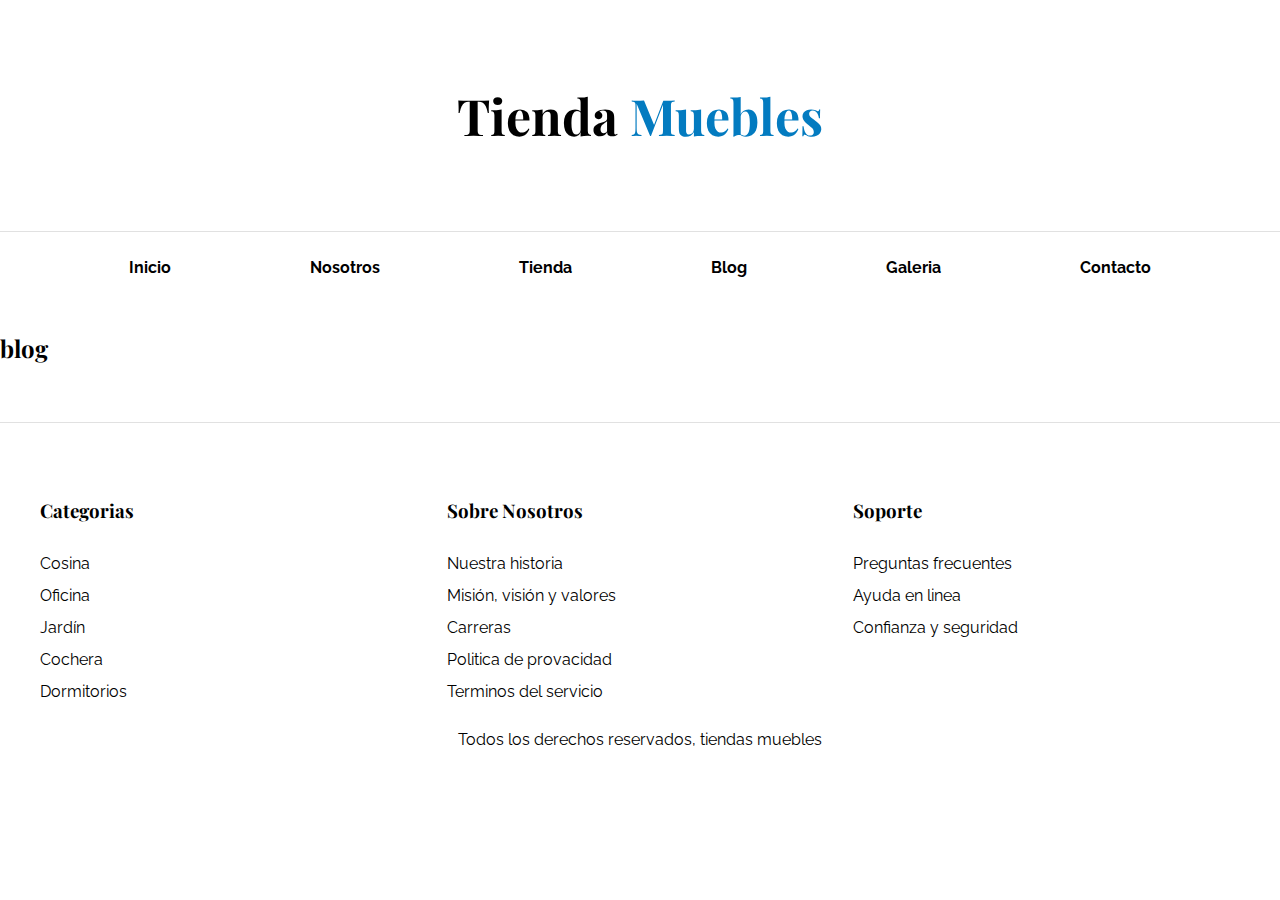
==== blog.html @ c74bbe95 "Finalizando el home" ====
<!DOCTYPE html>
<html lang="en">
<head>
  <meta charset="UTF-8">
  <meta http-equiv="X-UA-Compatible" content="IE=edge">
  <meta name="viewport" content="width=device-width, initial-scale=1.0">
  
  <link rel="preconnect" href="https://fonts.googleapis.com">
  <link rel="preconnect" href="https://fonts.gstatic.com" crossorigin>
  <link href="https://fonts.googleapis.com/css2?family=Playfair+Display:wght@400;700&family=Raleway:wght@400;700&display=swap" rel="stylesheet"> 

  <link rel="stylesheet" href="style.css">
  <link rel="stylesheet" href="./src/styles/normalize.css">
  <link rel="stylesheet" href="./src/styles/style.css">

  <title>Document</title>
</head>
<body>
  <header>
    <div class="contenedor">
      <h1 class="nombre-sitio">tienda <span>muebles</span></h1>
    </div>
  </header>
  
  <section class="contenedor-navegacion">
    <nav class="nav-principal contenedor">
      <a href="index.html">Inicio</a>
      <a href="nosotros.html">Nosotros</a>
      <a href="tienda.html">Tienda</a>
      <a href="blog.html">Blog</a>
      <a href="galeria.html">Galeria</a>
      <a href="contacto.html">Contacto</a>
    </nav> <!-- fin navegación -->
  </section>

  <section>
    <h2>blog</h2>
  </section>

  <footer class="site-footer">
    <div class="grid-footer contenedor">

      <div>
        <h3>Categorias</h3>
        <nav class="footer-menu">
          <a href="#">Cosina</a>
          <a href="#">Oficina</a>
          <a href="#">Jardín</a>
          <a href="#">Cochera</a>
          <a href="#">Dormitorios</a>
        </nav>
      </div>
  
      <div>
        <h3>Sobre Nosotros</h3>
        <nav class="footer-menu">
          <a href="#">Nuestra historia</a>
          <a href="#">Misión, visión y valores</a>
          <a href="#">Carreras</a>
          <a href="#">Politica de provacidad</a>
          <a href="#">Terminos del servicio</a>
        </nav>
      </div>
  
      <div>
        <h3>Soporte</h3>
        <nav class="footer-menu">
          <a href="#">Preguntas frecuentes</a>
          <a href="#">Ayuda en linea</a>
          <a href="#">Confianza y seguridad</a>
        </nav>
      </div>
    </div>
    <p class="text-center">Todos los derechos reservados, tiendas muebles</p>
  </footer>
</body>
</html>
---- src/styles/style.css ----
:root {
  --lg: 5rem;
  --md: 2.0rem;
  --sm: 1.8rem;
  --xsm: 1.6rem;
  --playfair: 'Playfair Display', serif;
  --raleway: 'Raleway', sans-serif;
}
/** Box sizing */

html {
  box-sizing: border-box;
  font-size: 62.5%;
}

*, *:before, *:after {
  box-sizing: inherit;
}

/* Globales */
body {
  font-family: var(--raleway);
  font-size: 1.6rem;
  line-height: 2;
}
a {
  text-decoration: none;
  color: #000;
}
img {
  max-width: 100%;
  display: block;
}
h1, h2, h3 {
  font-family: var(--playfair);
}

.contenedor {
  max-width: 120rem;
  margin: 0 auto;
}

.btn {
  background-color: #8cbc00;
  display: block;
  color: #fff;
  text-transform: uppercase;
  font-weight: 900;
  padding: 1.2rem .8rem;
  border: none;
  /* border-radius: .5rem; */
  transition: background-color .3s ease-out;
 }
 
 .btn:hover {
   background-color: #769c02;
 }

/* utilidades */
.text-center {
  text-align: center;
}

/* Header y navegación */
.nombre-sitio {
  font-size: var(--lg);
  text-align: center;
  padding: 3.2rem 0;
  text-transform: capitalize;
  
}

.nombre-sitio span {
  color: #037bc0;
  text-transform: capitalize;
}

.contenedor-navegacion {
  border-top: 1px solid #e1e1e1;
  
}
.navegacion {
  width: 100%;
  /* background-color: grey; */
}

.nav-principal {
  padding: 2rem;
  display: flex;
  justify-content: space-around;
  font-size: var(--xsm);
  font-weight: bold;
}

.hero {
  width: 100%;
  height: 55rem;
  background-image: url('../img/principal.jpg');
  background-position: center center;
  background-size: cover;
  background-repeat: no-repeat;
}

/* Categorias */
.categorias {
  margin-top: 3rem;
}
.categorias h2{
  margin: 2rem 0;
  text-align: center;
  font-size: var(--md);
  text-transform: capitalize;
}
.categorias span {
  color: #037bc0;
}
.listado-categorias {
  display: grid;
  grid-template-columns: repeat(3, 1fr);
  gap: 1.6rem;
}
.categoria img {
  width: 100%;
  /* height: 100%; */
}
.categoria a{
  display: block;
  text-align: center;
  padding: 1.2rem 0;
  font-size: var(--xsm);
  margin: 0;
}

.categoria a:hover {
  background-color: #037bc0;
  color: white;
  cursor: pointer;
  border-bottom-right-radius: 1rem;
}


/* sobre nosotros*/
.about-us {
  background-image: linear-gradient(to right, transparent 50%, #037bc0 50%, #037bc0), url(../img/nosotros.jpg);
  background-position: left center;
  padding: 10rem 0;
  background-repeat: no-repeat;
  background-size: 100%, 100rem;
  margin-top: 2.4rem;
}

.about-us-grid {
  display: grid;
  grid-template-columns: repeat(2, 1fr);
  column-gap: 8rem;
}
.text-about-us {
  grid-column: 2 / 3;
  color: white;
}
.text-about-us p {
  line-height: 1.8;
}

/*  lista de productos */
.listado-productos {
  display: grid;
  grid-template-columns: repeat(6, 1fr);
  gap: 1.2rem;
}
.producto:nth-child(1) {
  grid-column: 1 / 7;
  grid-row: 1 / 2;
  display: grid;
  grid-template-columns: 3fr 1fr;
}
.producto:nth-child(1) img {
  width: 100%;
  height: 43rem;
  object-fit: cover;
}
.producto:nth-child(2), .producto:nth-child(3) {
  grid-row: 2 / 3;
}
.producto:nth-child(2) {
  grid-column: 1 / 4;
}
.producto:nth-child(2) img, .producto:nth-child(3) img {
  width: 100%;
  height: 30rem;
  object-fit: cover;
}
.producto:nth-child(3) {
  grid-column: 4 / 7;
}
.producto:nth-child(4), .producto:nth-child(5), .producto:nth-child(6) {
  grid-row: 3 / 4;
}
.producto:nth-child(4) {
  grid-column: 1 / 3;
}
.producto:nth-child(5) {
  grid-column: 3 / 5;
}
.producto:nth-child(6) {
  grid-column: 5 / 7;
}

.producto:nth-child(4) img, .producto:nth-child(5) img, .producto:nth-child(6) img {
  width: 100%;
  height: 35rem;
  object-fit: cover;
}

.producto {
  background-color: #037bc0;
}

.texto-producto {
  text-align: center;
  color: #fff;
}
.texto-producto h2 {
  margin: 0;
}
.texto-producto p {
  margin: 0 0 0.5rem;
}
.texto-producto .precio {
  font-size: 2.8rem;
  font-weight: 900;
}

/* footer */
.site-footer {
 border-top: 1px solid #e1e1e1;
 margin-top: 5rem;
 padding-top: 5rem;
}
.grid-footer {
  display: grid;
  grid-template-columns: repeat(3, 1fr);
  gap: 20px;
}
.footer-menu a {
  display: block;
}
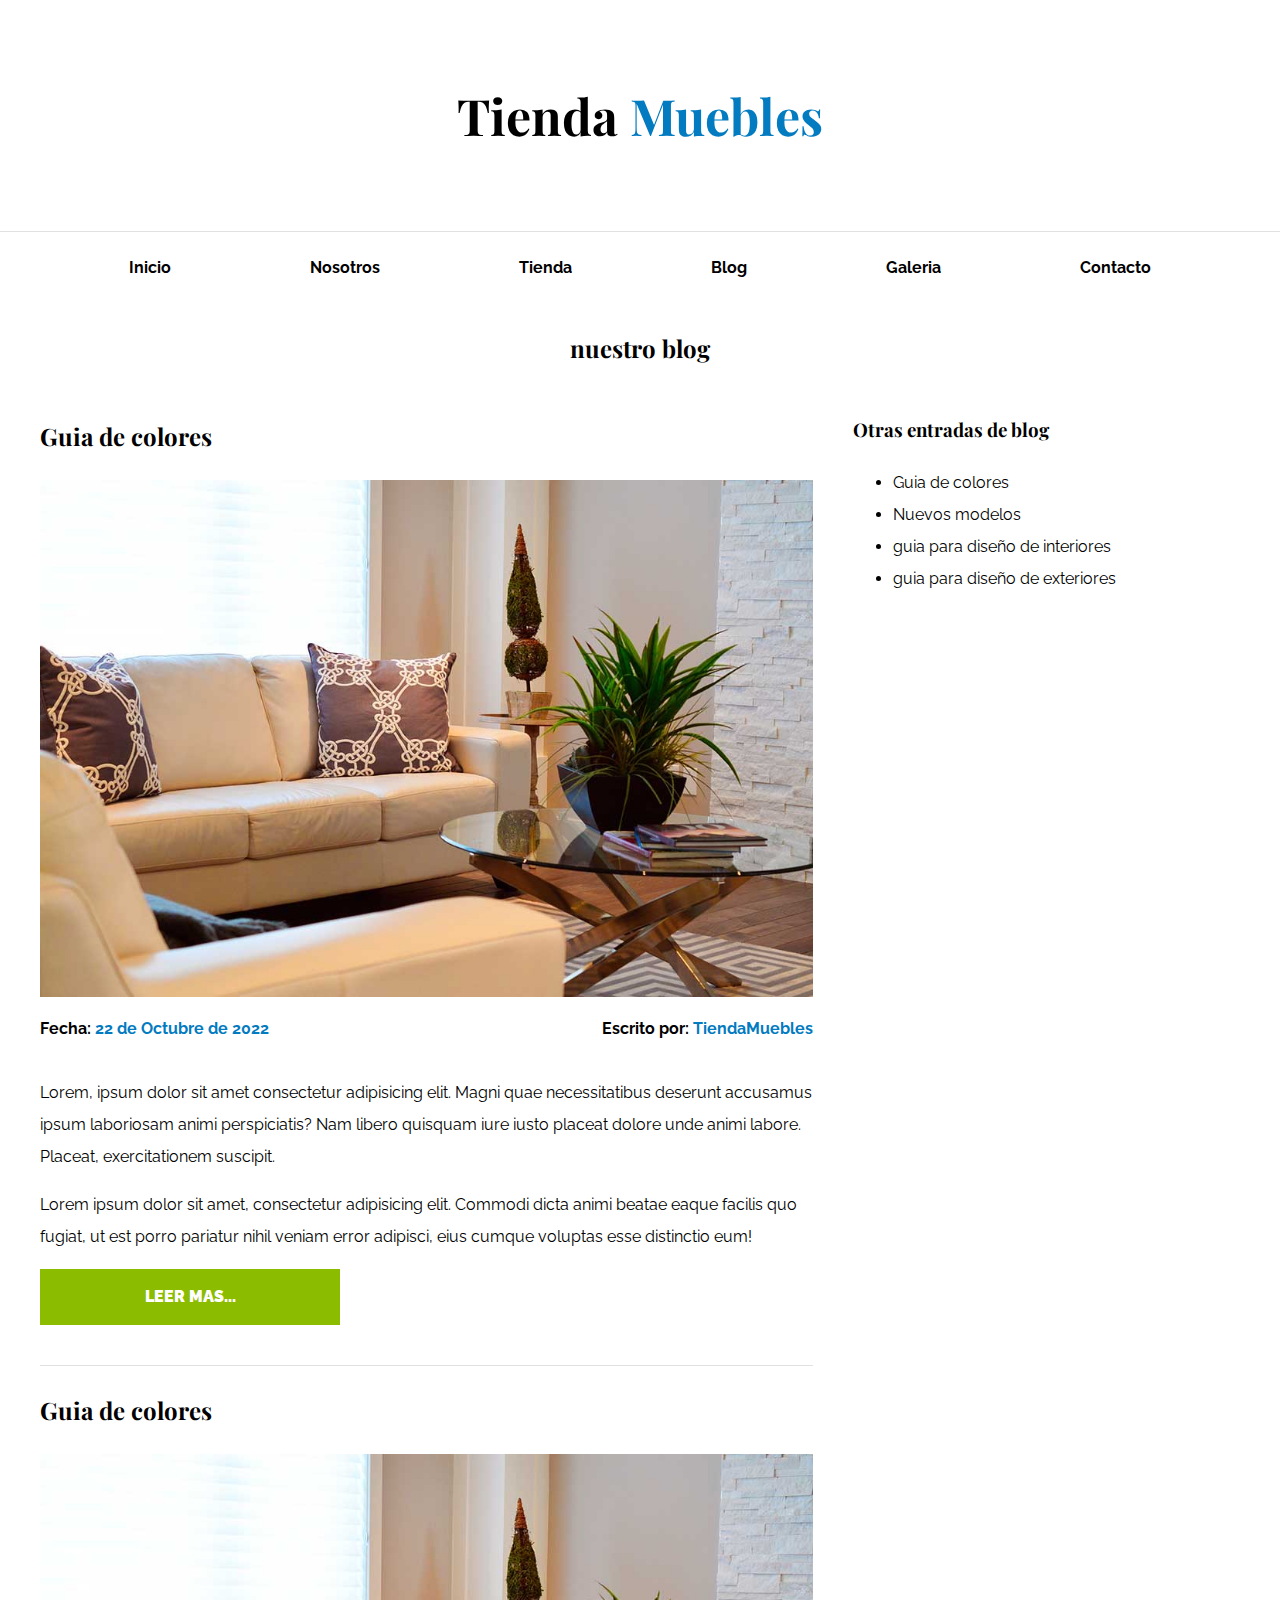
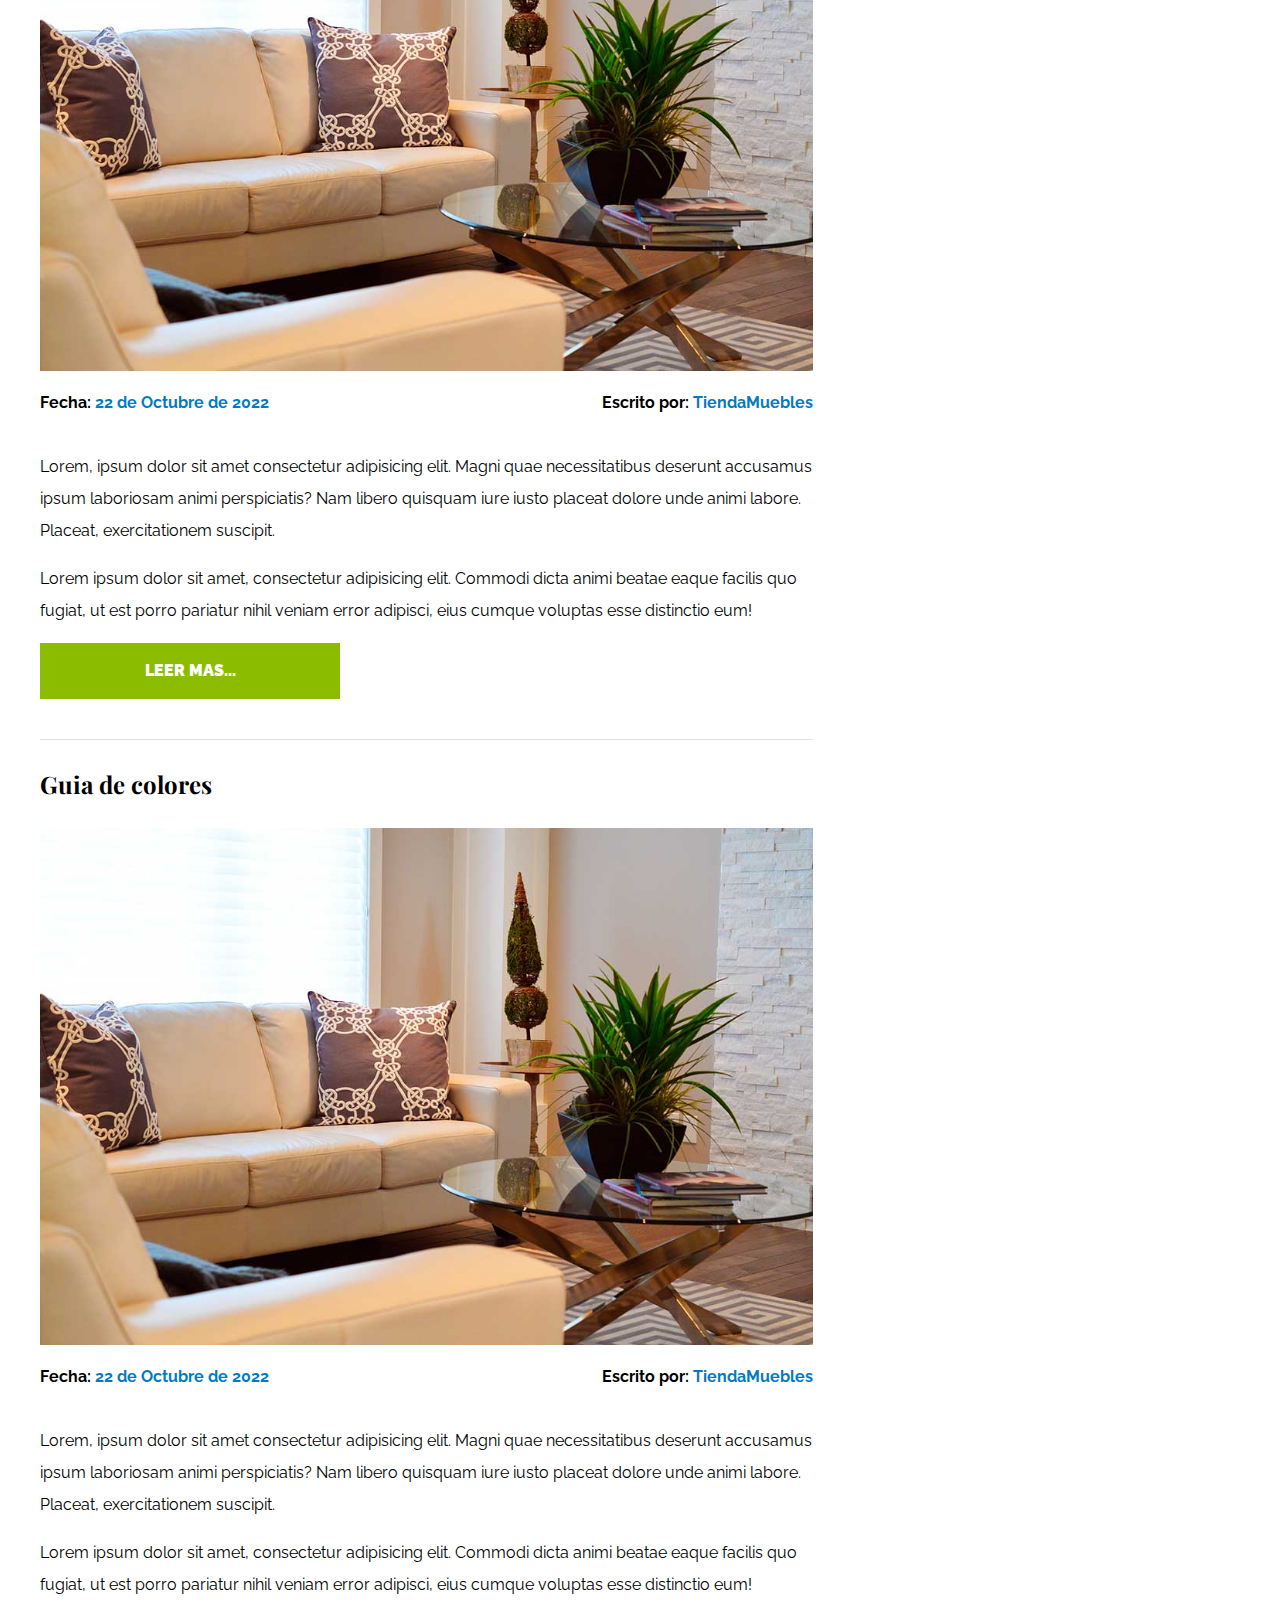
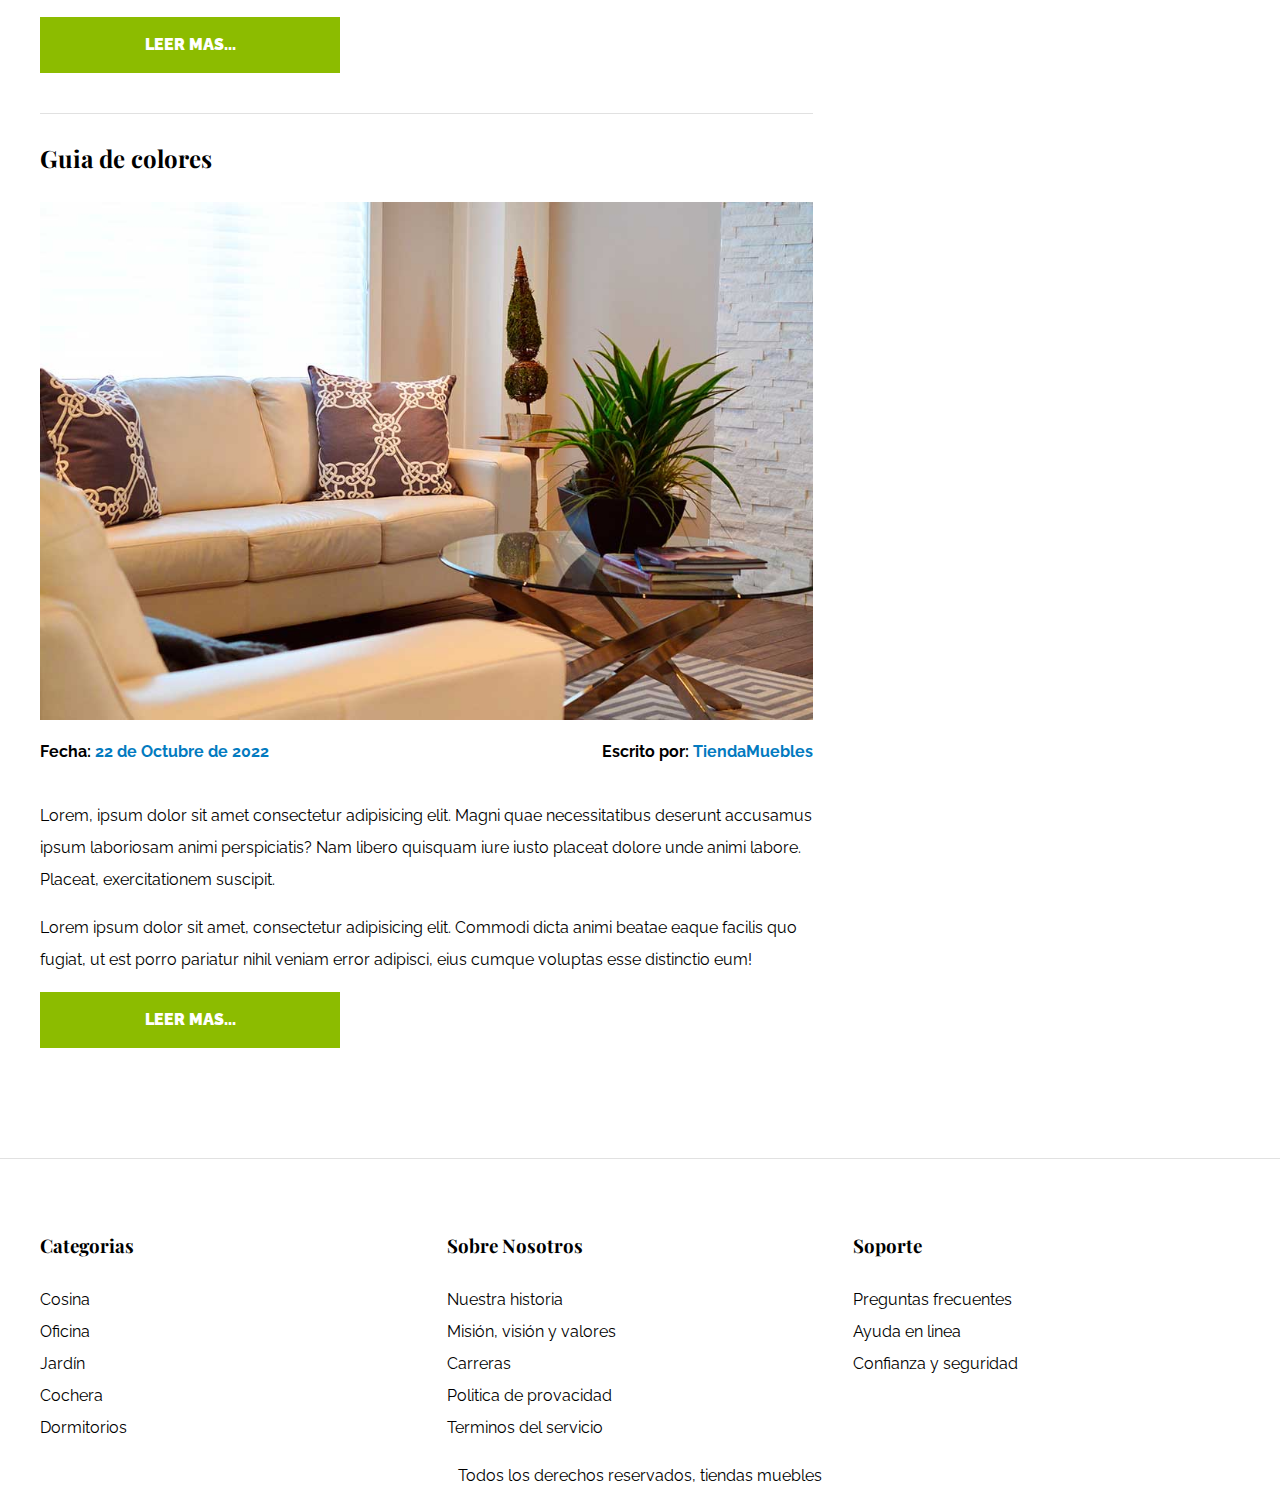
==== commit c06b5630: "finalizando las otras paginas" ====
--- a/blog.html
+++ b/blog.html
@@ -33,9 +33,101 @@
     </nav> <!-- fin navegación -->
   </section>
 
-  <section>
-    <h2>blog</h2>
-  </section>
+  <main class="contenido-principal contenedor">
+    <h2 class="text-center">nuestro blog</h2>
+    <section class="contenedor-blog">
+      <div class="blog">
+        <article class="entrada">
+          <header>
+            <h2>Guia de colores</h2>
+          </header>
+          <div class="imagen">
+            <img src="./src/img/nosotros.jpg" alt="imagen blog">
+          </div>
+          <div class="text-meta">
+            <p>Fecha: <span>22 de Octubre de 2022</span></p>
+            <p>Escrito por: <span>TiendaMuebles</span></p>
+          </div>
+          <div class="entrada-blog">
+            <p>Lorem, ipsum dolor sit amet consectetur adipisicing elit. Magni quae necessitatibus deserunt accusamus ipsum laboriosam animi perspiciatis? Nam libero quisquam iure iusto placeat dolore unde animi labore. Placeat, exercitationem suscipit.</p>
+            <p>Lorem ipsum dolor sit amet, consectetur adipisicing elit. Commodi dicta animi beatae eaque facilis quo fugiat, ut est porro pariatur nihil veniam error adipisci, eius cumque voluptas esse distinctio eum!</p>
+          </div>
+          <a href="entrada.html" class="btn max-width-300">Leer mas...</a>
+        </article> <!-- fin de articulo -->
+
+        <article class="entrada">
+          <header>
+            <h2>Guia de colores</h2>
+          </header>
+          <div class="imagen">
+            <img src="./src/img/nosotros.jpg" alt="imagen blog">
+          </div>
+          <div class="text-meta">
+            <p>Fecha: <span>22 de Octubre de 2022</span></p>
+            <p>Escrito por: <span>TiendaMuebles</span></p>
+          </div>
+          <div class="entrada-blog">
+            <p>Lorem, ipsum dolor sit amet consectetur adipisicing elit. Magni quae necessitatibus deserunt accusamus ipsum laboriosam animi perspiciatis? Nam libero quisquam iure iusto placeat dolore unde animi labore. Placeat, exercitationem suscipit.</p>
+            <p>Lorem ipsum dolor sit amet, consectetur adipisicing elit. Commodi dicta animi beatae eaque facilis quo fugiat, ut est porro pariatur nihil veniam error adipisci, eius cumque voluptas esse distinctio eum!</p>
+          </div>
+          <a href="entrada.html" class="btn max-width-300">Leer mas...</a>
+        </article> <!-- fin de articulo -->
+
+        <article class="entrada">
+          <header>
+            <h2>Guia de colores</h2>
+          </header>
+          <div class="imagen">
+            <img src="./src/img/nosotros.jpg" alt="imagen blog">
+          </div>
+          <div class="text-meta">
+            <p>Fecha: <span>22 de Octubre de 2022</span></p>
+            <p>Escrito por: <span>TiendaMuebles</span></p>
+          </div>
+          <div class="entrada-blog">
+            <p>Lorem, ipsum dolor sit amet consectetur adipisicing elit. Magni quae necessitatibus deserunt accusamus ipsum laboriosam animi perspiciatis? Nam libero quisquam iure iusto placeat dolore unde animi labore. Placeat, exercitationem suscipit.</p>
+            <p>Lorem ipsum dolor sit amet, consectetur adipisicing elit. Commodi dicta animi beatae eaque facilis quo fugiat, ut est porro pariatur nihil veniam error adipisci, eius cumque voluptas esse distinctio eum!</p>
+          </div>
+          <a href="entrada.html" class="btn max-width-300">Leer mas...</a>
+        </article> <!-- fin de articulo -->
+
+        <article class="entrada">
+          <header>
+            <h2>Guia de colores</h2>
+          </header>
+          <div class="imagen">
+            <img src="./src/img/nosotros.jpg" alt="imagen blog">
+          </div>
+          <div class="text-meta">
+            <p>Fecha: <span>22 de Octubre de 2022</span></p>
+            <p>Escrito por: <span>TiendaMuebles</span></p>
+          </div>
+          <div class="entrada-blog">
+            <p>Lorem, ipsum dolor sit amet consectetur adipisicing elit. Magni quae necessitatibus deserunt accusamus ipsum laboriosam animi perspiciatis? Nam libero quisquam iure iusto placeat dolore unde animi labore. Placeat, exercitationem suscipit.</p>
+            <p>Lorem ipsum dolor sit amet, consectetur adipisicing elit. Commodi dicta animi beatae eaque facilis quo fugiat, ut est porro pariatur nihil veniam error adipisci, eius cumque voluptas esse distinctio eum!</p>
+          </div>
+          <a href="entrada.html" class="btn max-width-300">Leer mas...</a>
+        </article> <!-- fin de articulo -->
+      </div>
+      <aside>
+        <h3>Otras entradas de blog</h3>
+        <ul>
+          <li>
+            <a href="entrada.html">Guia de colores</a>
+          </li>
+          <li>
+            <a href="entrada.html">Nuevos modelos</a>
+          </li>
+          <li>
+            <a href="entrada.html">guia para diseño de interiores</a>
+          </li>
+          <li>
+            <a href="entrada.html">guia para diseño de exteriores</a>
+          </li>
+        </ul>
+      </aside>
+    </section>
+  </main>
 
   <footer class="site-footer">
     <div class="grid-footer contenedor">
--- a/src/styles/style.css
+++ b/src/styles/style.css
@@ -50,6 +50,7 @@
   border: none;
   /* border-radius: .5rem; */
   transition: background-color .3s ease-out;
+  text-align: center;
  }
  
  .btn:hover {
@@ -59,6 +60,10 @@
 /* utilidades */
 .text-center {
   text-align: center;
+}
+
+.max-width-300 {
+  max-width: 30rem;
 }
 
 /* Header y navegación */
@@ -245,3 +250,66 @@
 .footer-menu a {
   display: block;
 }
+
+/* sonre nosotros*/
+.contenido-nosotros {
+  margin-top: 5rem;
+  display: grid;
+  grid-template-columns: 1fr 2fr;
+  grid-template-columns: repeat(auto-fit, minmax(25rem, 1fr));
+  column-gap: 4rem;
+}
+
+.information-nosotros {
+  display: flex;
+  flex-direction: column;
+  justify-content: center;
+}
+.information-nosotros p {
+  padding-right: 3rem;
+}
+
+/* blog */
+.contenedor-blog {
+  display: grid;
+  grid-template-columns: 2fr 1fr;
+  column-gap: 4rem;
+}
+.entrada {
+  border-bottom: 1px solid #e1e1e1;
+  padding-bottom: 4rem;
+  margin-bottom: 2rem;
+}
+.entrada:last-of-type {
+  border: none;
+}
+.text-meta {
+  display: flex;
+  justify-content: space-between;
+}
+.text-meta p {
+  font-weight: bold;
+}
+.text-meta span {
+  color: #037bc0;
+}
+
+/* entrada blog*/
+.contenido-entrada-blog {
+  width: 60rem;
+  margin: 0 auto;
+}
+
+/* galeria */
+.galeria {
+  list-style: none;
+  display: grid;
+  grid-template-columns: repeat(3, 1fr);
+  gap: 2rem;
+}
+.galeria img {
+  width: 40rem;
+  height: 30rem;
+  object-fit: cover;
+
+}